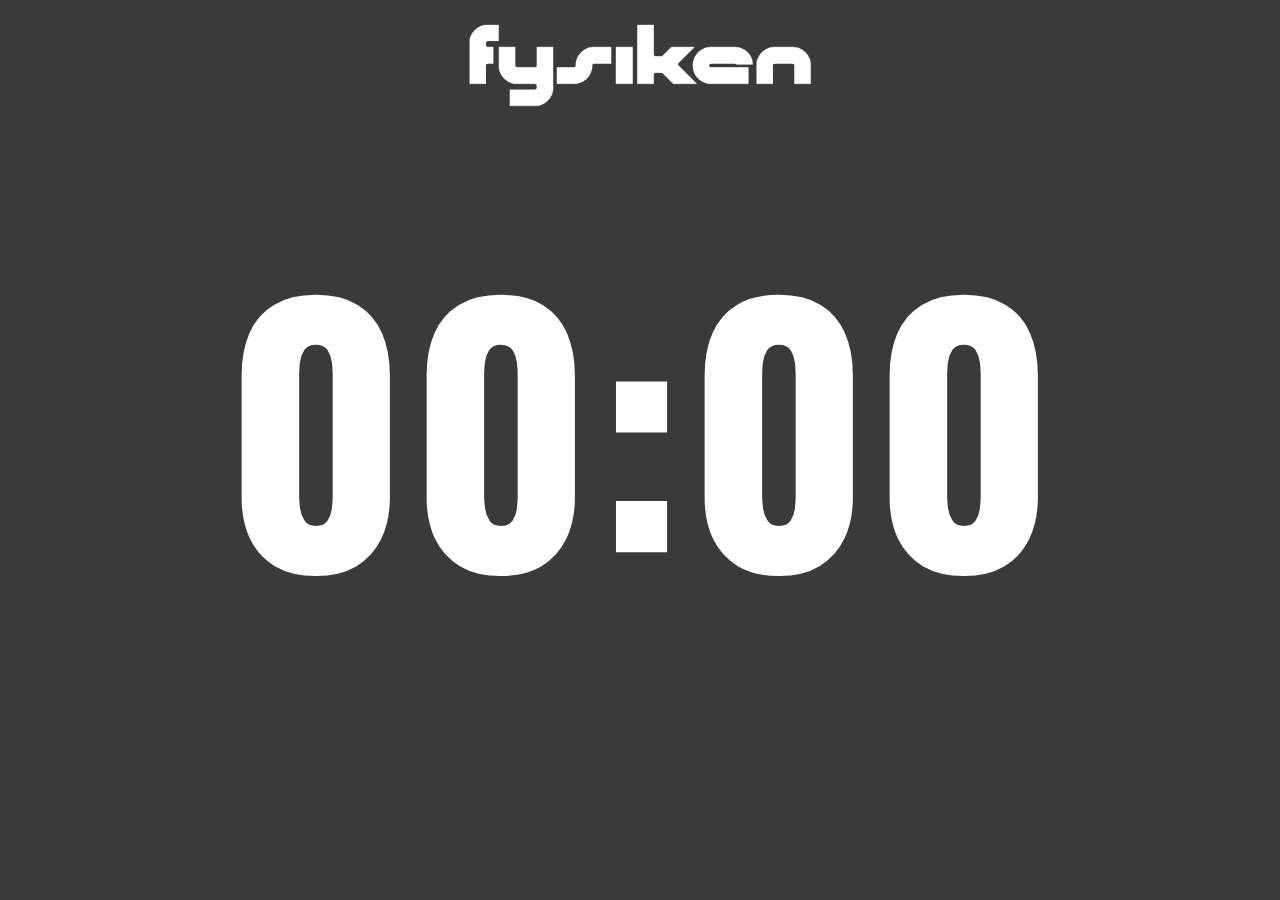
==== public/weightlifting/weightlifting.html @ cf504499 "changes and added new page" ====
<!DOCTYPE html>
<html lang="en">
<head>
    <meta charset="UTF-8">
    <meta name="viewport" content="width=device-width, initial-scale=1.0">
    <title>Fysiken</title>
    <link href="https://fonts.googleapis.com/css?family=Oswald:500&display=swap" rel="stylesheet">
    <link rel="stylesheet" href="../main.css">
    <link rel="stylesheet" href="weightlifting.css">
</head>
<body>
    <div class="container">
        <div class="flex logo">
            <img src="../img/logo_fysiken.png" alt="Fysiken_logo">
        </div>
        <div class="flex">
            <h1 class="dom-time">00:00</h1>
        </div>
    </div>
    <script src="../lib/moment.js"></script>
    <script src="weightlifting.js"></script>
</body>
</html>
---- public/main.css ----
* {
  background-color: #3a3a3a;
  margin: 0;
  padding: 0;
  font-family: "Oswald";
  font-size: calc(1em + 5vw);
  color: #ffffff;
}

body {
  height: 100vh;
}

.container {
  width: 100%;
  height: 100%;
}

img {
  position: absolute;
  width: calc(1em + 4vw);
  margin: auto;
}

.flex {
  display: flex;
  justify-content: center;
}
---- public/weightlifting/weightlifting.css ----
h1 {
  margin-top: 170px;
}
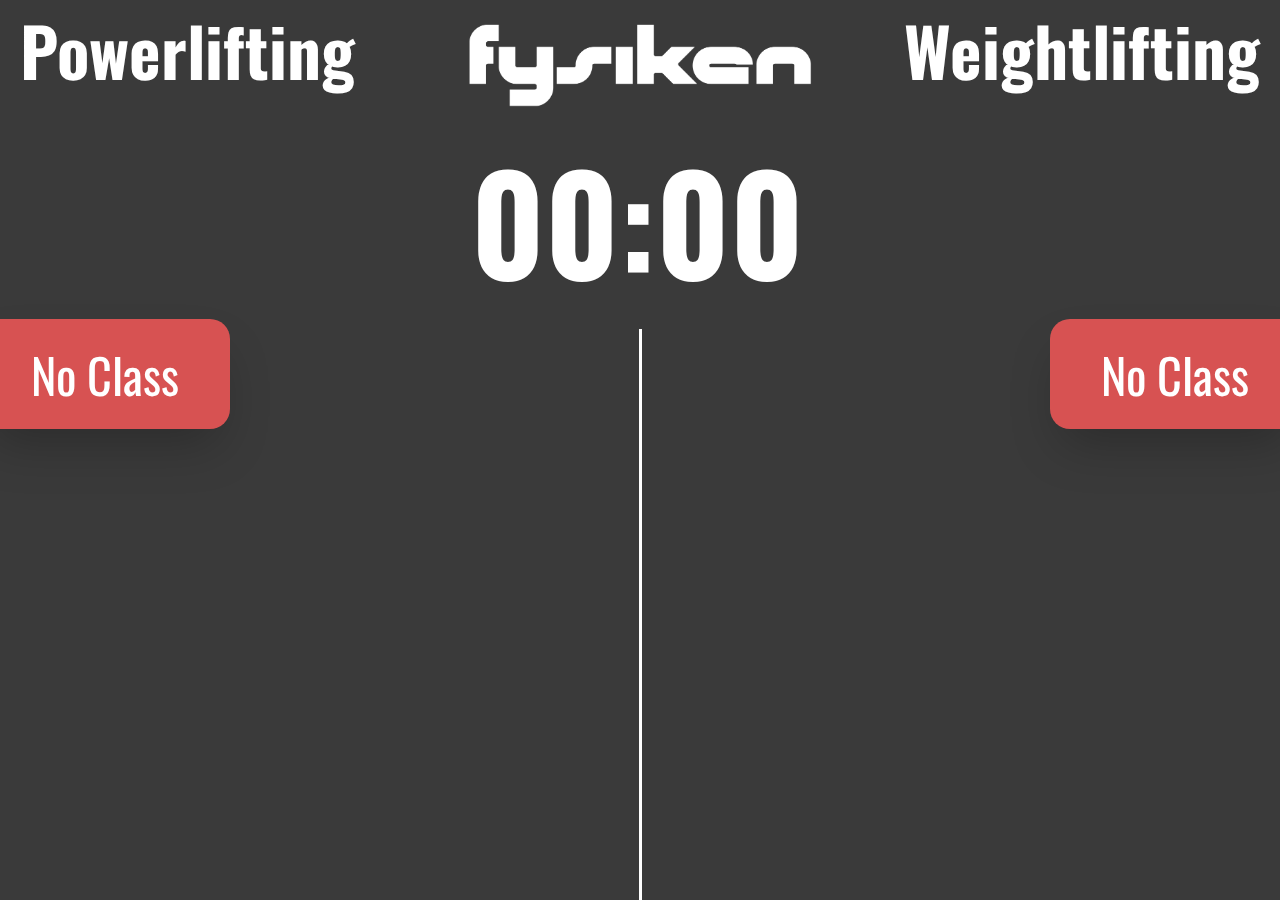
==== commit 6d09a14d: "changes" ====
--- a/public/weightlifting/weightlifting.html
+++ b/public/weightlifting/weightlifting.html
@@ -13,8 +13,20 @@
         <div class="flex logo">
             <img src="../img/logo_fysiken.png" alt="Fysiken_logo">
         </div>
-        <div class="flex">
+        <div class="flex2 flex-weightlifting">
+            <h2>Powerlifting</h2>
             <h1 class="dom-time">00:00</h1>
+            <h2>Weightlifting</h2>
+        </div>
+        <div class="flex2">
+            <div class="flex power-sign sign">No Class</div>
+            <div class="flex weight-sign sign">No Class</div>
+
+        </div>
+        <div class="grid DOM-text"> 
+            <p class=" power-DOM-text"></p>
+                <div class="line"></div>
+            <p class="weight-DOM-text"></p>
         </div>
     </div>
     <script src="../lib/moment.js"></script>
--- a/public/weightlifting/weightlifting.css
+++ b/public/weightlifting/weightlifting.css
@@ -1,3 +1,67 @@
 h1 {
-  margin-top: 170px;
+  margin-top: 120px;
+  font-size: calc(0.4em + 2vw);
+  margin-left: 16px;
 }
+
+h2 {
+  font-size: calc(0.2em + 1vw);
+}
+p {
+  font-size: calc(0.2em + 1vw);
+  margin: 150px auto;
+}
+
+.container {
+  overflow: hidden;
+}
+
+.sign {
+  width: 250px;
+  height: 110px;
+  border-radius: 20px;
+  background-color: #d75252;
+  font-size: calc(0.13em + 1vw);
+  align-items: center;
+  box-shadow: 0 25px 50px -12px rgba(0, 0, 0, 0.25);
+  transition: transform 0.2s ease-in-out;
+}
+
+.power-active-class {
+  transform: translateX(-250px);
+}
+.weight-active-class {
+  transform: translateX(+250px);
+}
+
+.power-sign {
+  margin-left: -20px;
+}
+.weight-sign {
+  margin-right: -20px;
+}
+
+.flex2 {
+  display: flex;
+  justify-content: space-between;
+}
+
+.grid {
+  display: grid;
+  grid-template-columns: 1fr auto 1fr;
+}
+.flex-weightlifting {
+  margin: 0px 20px;
+}
+
+.DOM-text {
+  margin: 0px 20px;
+  height: 100%;
+}
+
+.line {
+  border-left: 3px solid white;
+  height: 100%;
+  margin: auto;
+  margin-top: -100px;
+}
